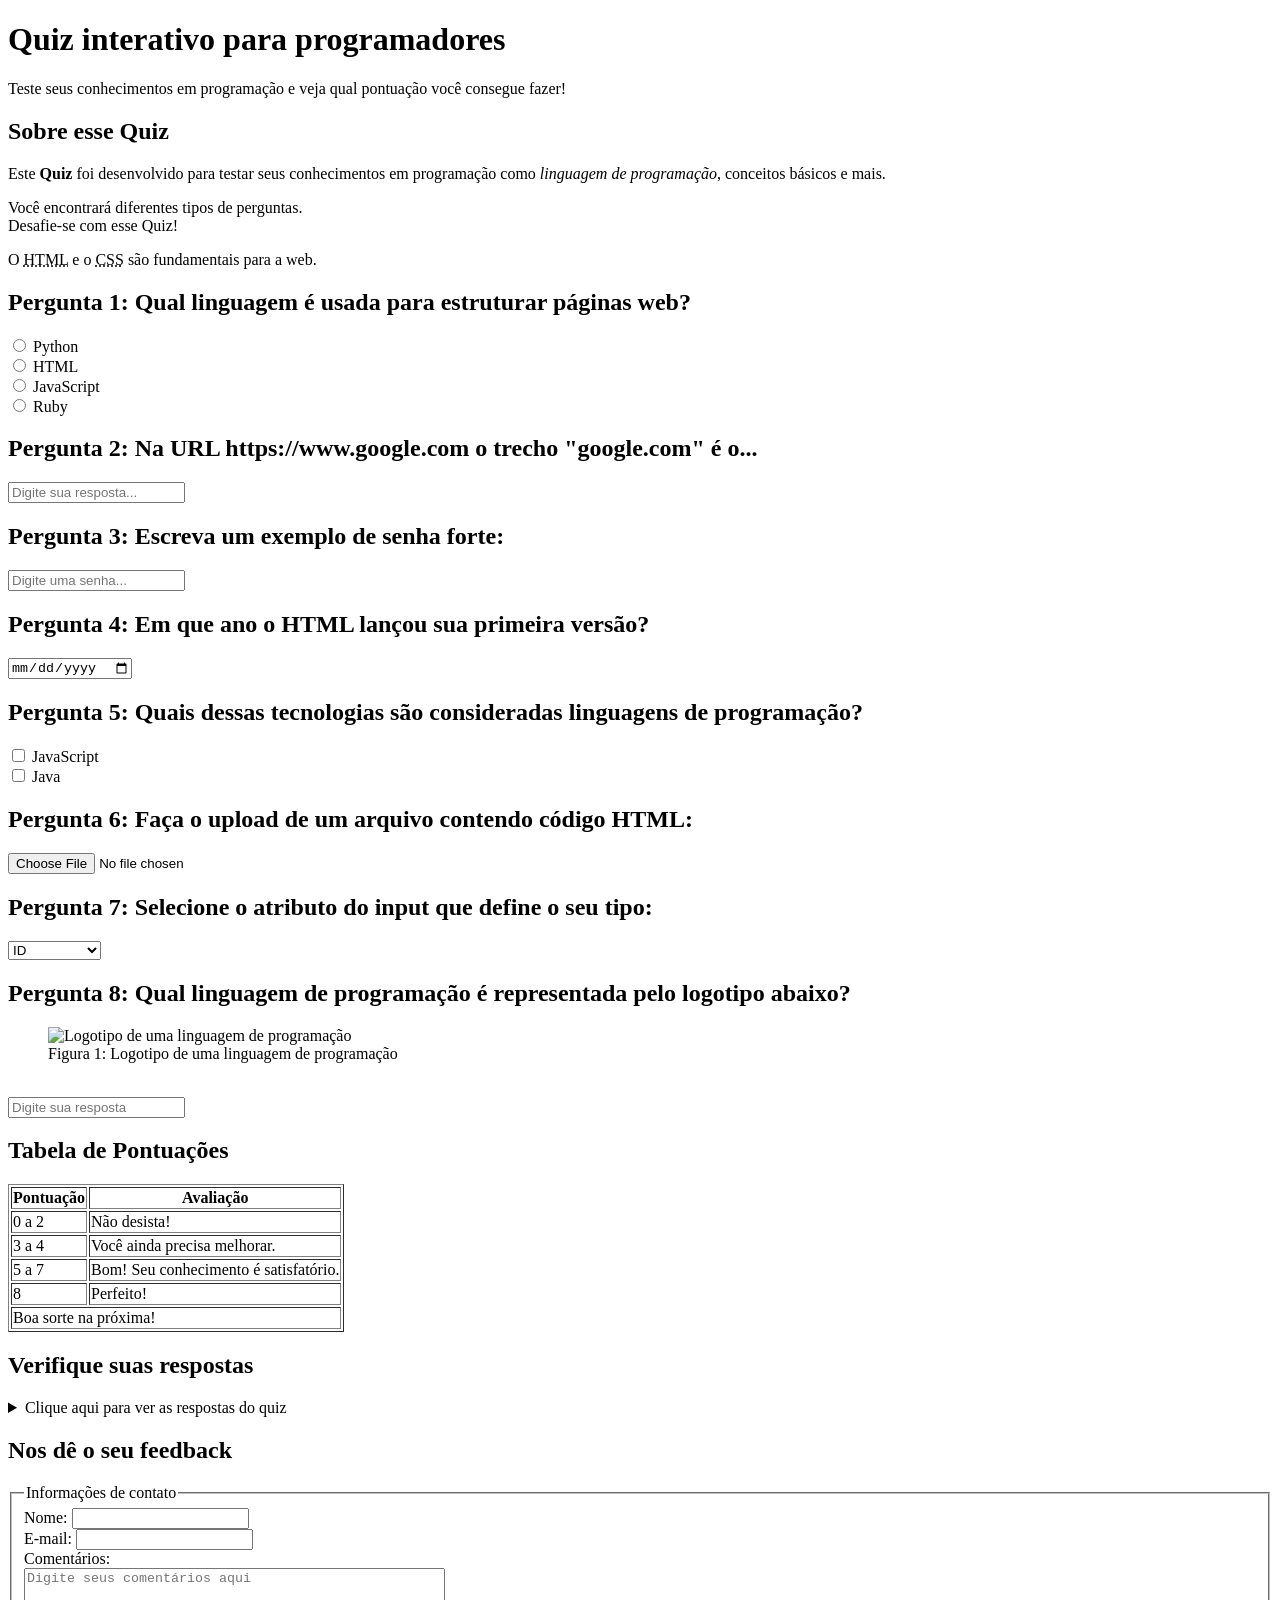
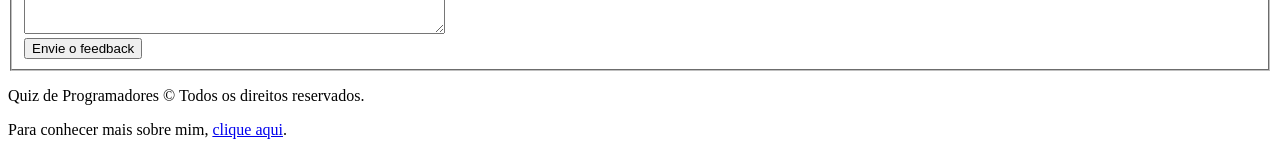
==== primeiro_site/index.html @ 32623709 "first commit" ====
<!DOCTYPE html>
<html lang="pt-br">
<head>
    <meta charset="UTF-8">
    <meta name="viewport" content="width=device-width, initial-scale=1.0">
    <title>Quiz para programadores</title>
    <meta name="description" content="Um quiz interativo para testar seus conhecimentos em programação">
</head>
<body>
    <header>
        <h1>Quiz interativo para programadores</h1>
        <p>Teste seus conhecimentos em programação e veja qual pontuação você consegue fazer!</p>
    </header>

    <main>
        <!-- Introdução -->
        <section>
            <h2>Sobre esse Quiz</h2>
            <p>Este <strong>Quiz</strong> foi desenvolvido para testar seus conhecimentos em programação como <em>linguagem de programação</em>, conceitos básicos e mais.</p>
            <p>Você encontrará diferentes tipos de perguntas. <br> Desafie-se com esse Quiz!</p>
            <p>O <abbr title="Hypertext Markup Language">HTML</abbr> e o <abbr title="Cascading Style Sheets">CSS</abbr> são fundamentais para a web.</p>
        </section>

        <!-- Pergunta 1 - Múltipla Escolha -->
        <section>
            <h2>Pergunta 1: Qual linguagem é usada para estruturar páginas web?</h2>
            <form>
                <input type="radio" name="pergunta1" id="p1a" value="Python">
                <label for="p1a">Python</label><br>
                <input type="radio" name="pergunta1" id="p1b" value="HTML">
                <label for="p1b">HTML</label><br>
                <input type="radio" name="pergunta1" id="p1c" value="JavaScript">
                <label for="p1c">JavaScript</label><br>
                <input type="radio" name="pergunta1" id="p1d" value="Ruby">
                <label for="p1d">Ruby</label>
            </form>
        </section>

        <!-- Pergunta 2 - Texto -->
        <section>
            <h2>Pergunta 2: Na URL https://www.google.com o trecho "google.com" é o...</h2>
            <form>
                <input type="text" name="pergunta2" id="p2" placeholder="Digite sua resposta...">
            </form>
        </section>

        <!-- Pergunta 3 - Senha -->
        <section>
            <h2>Pergunta 3: Escreva um exemplo de senha forte:</h2>
            <form>
                <input type="password" name="pergunta3" id="p3" placeholder="Digite uma senha...">
            </form>
        </section>

        <!-- Pergunta 4 - Data -->
        <section>
            <h2>Pergunta 4: Em que ano o HTML lançou sua primeira versão?</h2>
            <form>
                <input type="date" name="pergunta4" id="p4">
            </form>
        </section>

        <!-- Pergunta 5 - Checkbox -->
        <section>
            <h2>Pergunta 5: Quais dessas tecnologias são consideradas linguagens de programação?</h2>
            <form>
                <input type="checkbox" name="pergunta5" id="p5a" value="JavaScript">
                <label for="p5a">JavaScript</label><br>
                <input type="checkbox" name="pergunta5" id="p5b" value="Java">
                <label for="p5b">Java</label>
            </form>
        </section>

        <!-- Pergunta 6 - Upload de Arquivo -->
        <section>
            <h2>Pergunta 6: Faça o upload de um arquivo contendo código HTML:</h2>
            <form>
                <input type="file" name="pergunta6" id="p6">
            </form>
        </section>

        <!-- Pergunta 7 - Menu Suspenso -->
        <section>
            <h2>Pergunta 7: Selecione o atributo do input que define o seu tipo:</h2>
            <form>
                <select name="pergunta7" id="p7">
                    <option value="id">ID</option>
                    <option value="type">Type</option>
                    <option value="placeholder">Placeholder</option>
                </select>
            </form>
        </section>

        <!-- Pergunta 8 - Imagem -->
        <section>
            <h2>Pergunta 8: Qual linguagem de programação é representada pelo logotipo abaixo?</h2>
            <figure>
                <img src="assets/perg8.jpg" alt="Logotipo de uma linguagem de programação">
                <figcaption>Figura 1: Logotipo de uma linguagem de programação</figcaption>
            </figure>
            <form>
                <br><input type="text" name="pergunta8" id="p8" placeholder="Digite sua resposta">
            </form>
        </section>

        <!-- Tabela de Pontuação -->
        <section>
            <h2>Tabela de Pontuações</h2>
            <table border="1">
                <thead>
                    <tr>
                        <th>Pontuação</th>
                        <th>Avaliação</th>
                    </tr>
                </thead>
                <tbody>
                    <tr><td>0 a 2</td><td>Não desista!</td></tr>
                    <tr><td>3 a 4</td><td>Você ainda precisa melhorar.</td></tr>
                    <tr><td>5 a 7</td><td>Bom! Seu conhecimento é satisfatório.</td></tr>
                    <tr><td>8</td><td>Perfeito!</td></tr>
                </tbody>
                <tfoot>
                    <tr>
                        <td colspan="2">Boa sorte na próxima!</td>
                    </tr>
                </tfoot>
            </table>
        </section>

        <!-- Verificação de Respostas -->
        <section>
            <h2>Verifique suas respostas</h2>
            <details>
                <summary>Clique aqui para ver as respostas do quiz</summary>
                <ol>
                    <li>HTML</li>
                    <li>Domínio</li>
                    <li>(ABc@1234)</li>
                    <li>1991</li>
                    <li>JavaScript e Java</li>
                    <li>Arquivo .html</li>
                    <li>Atributo Type</li>
                    <li>Java</li>
                </ol>
            </details>
        </section>

        <!-- Formulário de Feedback -->
        <section>
            <h2>Nos dê o seu feedback</h2>
            <form>
                <fieldset>
                    <legend>Informações de contato</legend>
                    <label for="nome">Nome:</label>
                    <input type="text" name="nome" id="nome"><br>
                    <label for="email">E-mail:</label>
                    <input type="email" name="email" id="email"><br>
                    <label for="comentarios">Comentários:</label><br>
                    <textarea name="comentarios" id="comentarios" rows="4" cols="50" placeholder="Digite seus comentários aqui"></textarea><br>
                    <button type="button" onclick="alert('Feedback enviado')">Envie o feedback</button>
                </fieldset>
            </form>
        </section>
    </main>

    <footer>
        <p>Quiz de Programadores &copy; Todos os direitos reservados.</p>
        <p>Para conhecer mais sobre mim, <a href="sobremim.html" target="_blank">clique aqui</a>.</p>
    </footer>
</body>
</html>
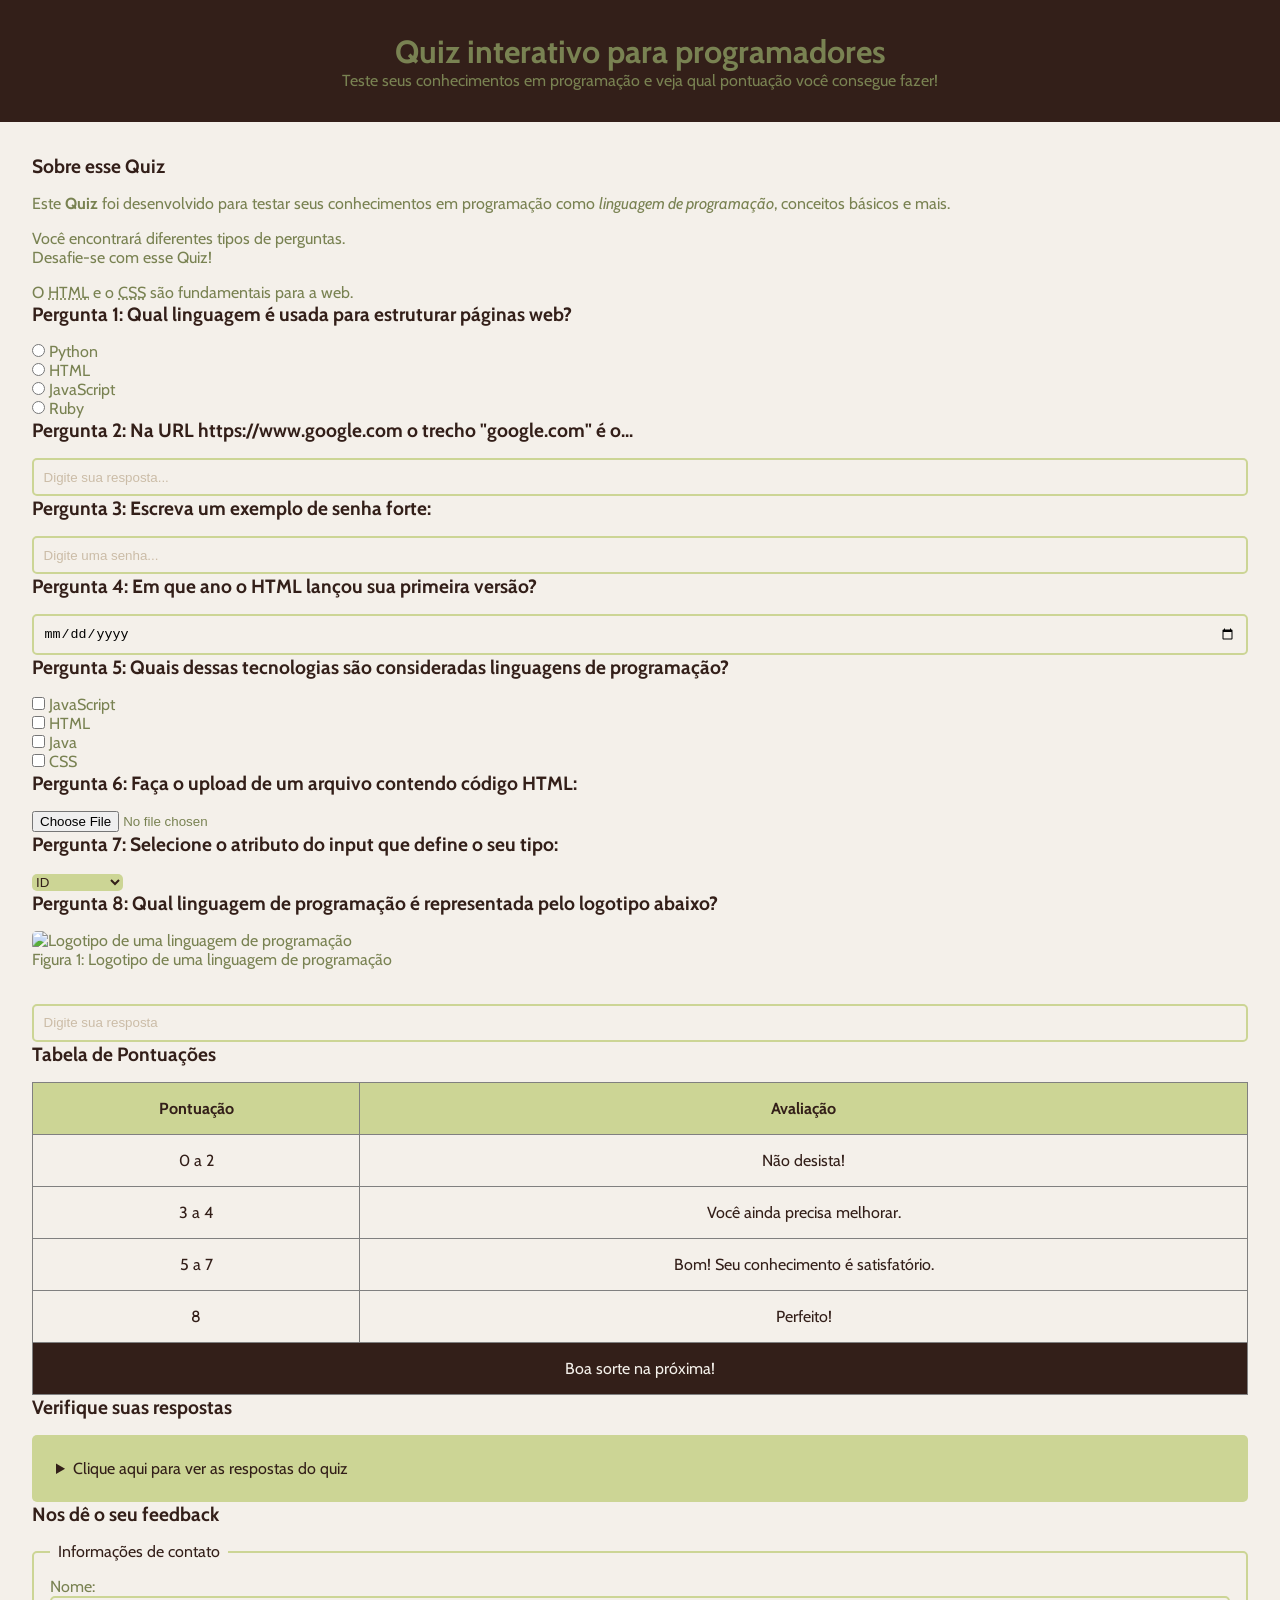
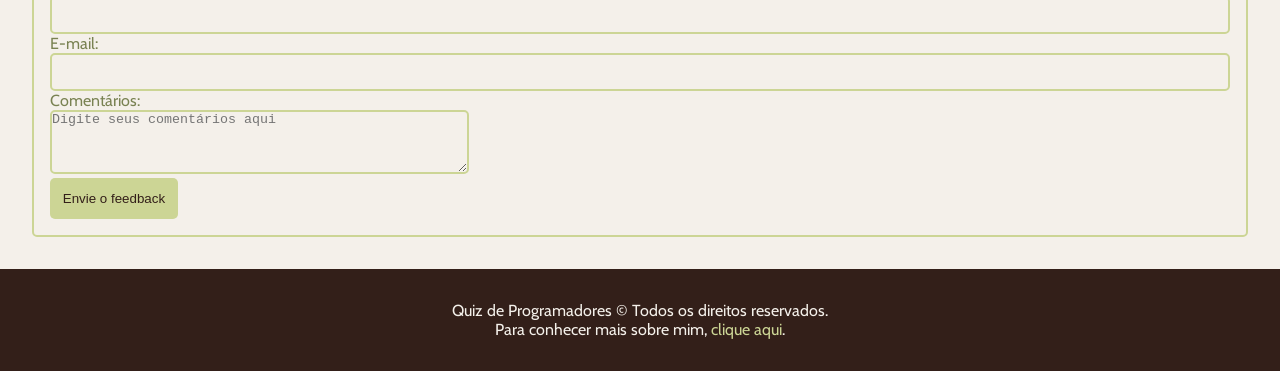
==== commit f6d2103b: "style: cria arquivo CSS do site" ====
--- a/primeiro_site/index.html
+++ b/primeiro_site/index.html
@@ -1,11 +1,14 @@
 <!DOCTYPE html>
 <html lang="pt-br">
+
 <head>
     <meta charset="UTF-8">
     <meta name="viewport" content="width=device-width, initial-scale=1.0">
     <title>Quiz para programadores</title>
     <meta name="description" content="Um quiz interativo para testar seus conhecimentos em programação">
+    <link rel="stylesheet" href="style.css">
 </head>
+
 <body>
     <header>
         <h1>Quiz interativo para programadores</h1>
@@ -16,9 +19,11 @@
         <!-- Introdução -->
         <section>
             <h2>Sobre esse Quiz</h2>
-            <p>Este <strong>Quiz</strong> foi desenvolvido para testar seus conhecimentos em programação como <em>linguagem de programação</em>, conceitos básicos e mais.</p>
+            <p>Este <strong>Quiz</strong> foi desenvolvido para testar seus conhecimentos em programação como
+                <em>linguagem de programação</em>, conceitos básicos e mais.</p>
             <p>Você encontrará diferentes tipos de perguntas. <br> Desafie-se com esse Quiz!</p>
-            <p>O <abbr title="Hypertext Markup Language">HTML</abbr> e o <abbr title="Cascading Style Sheets">CSS</abbr> são fundamentais para a web.</p>
+            <p>O <abbr title="Hypertext Markup Language">HTML</abbr> e o <abbr title="Cascading Style Sheets">CSS</abbr>
+                são fundamentais para a web.</p>
         </section>
 
         <!-- Pergunta 1 - Múltipla Escolha -->
@@ -63,11 +68,19 @@
         <!-- Pergunta 5 - Checkbox -->
         <section>
             <h2>Pergunta 5: Quais dessas tecnologias são consideradas linguagens de programação?</h2>
+
             <form>
                 <input type="checkbox" name="pergunta5" id="p5a" value="JavaScript">
                 <label for="p5a">JavaScript</label><br>
-                <input type="checkbox" name="pergunta5" id="p5b" value="Java">
-                <label for="p5b">Java</label>
+
+                <input type="checkbox" name="pergunta5" id="p5b" value="HTML">
+                <label for="p5b">HTML</label><br>
+
+                <input type="checkbox" name="pergunta5" id="p5c" value="Java">
+                <label for="p5c">Java</label><br>
+
+                <input type="checkbox" name="pergunta5" id="p5d" value="CSS">
+                <label for="p5d">CSS</label>
             </form>
         </section>
 
@@ -114,10 +127,22 @@
                     </tr>
                 </thead>
                 <tbody>
-                    <tr><td>0 a 2</td><td>Não desista!</td></tr>
-                    <tr><td>3 a 4</td><td>Você ainda precisa melhorar.</td></tr>
-                    <tr><td>5 a 7</td><td>Bom! Seu conhecimento é satisfatório.</td></tr>
-                    <tr><td>8</td><td>Perfeito!</td></tr>
+                    <tr>
+                        <td>0 a 2</td>
+                        <td>Não desista!</td>
+                    </tr>
+                    <tr>
+                        <td>3 a 4</td>
+                        <td>Você ainda precisa melhorar.</td>
+                    </tr>
+                    <tr>
+                        <td>5 a 7</td>
+                        <td>Bom! Seu conhecimento é satisfatório.</td>
+                    </tr>
+                    <tr>
+                        <td>8</td>
+                        <td>Perfeito!</td>
+                    </tr>
                 </tbody>
                 <tfoot>
                     <tr>
@@ -156,7 +181,8 @@
                     <label for="email">E-mail:</label>
                     <input type="email" name="email" id="email"><br>
                     <label for="comentarios">Comentários:</label><br>
-                    <textarea name="comentarios" id="comentarios" rows="4" cols="50" placeholder="Digite seus comentários aqui"></textarea><br>
+                    <textarea name="comentarios" id="comentarios" rows="4" cols="50"
+                        placeholder="Digite seus comentários aqui"></textarea><br>
                     <button type="button" onclick="alert('Feedback enviado')">Envie o feedback</button>
                 </fieldset>
             </form>
@@ -164,8 +190,8 @@
     </main>
 
     <footer>
-        <p>Quiz de Programadores &copy; Todos os direitos reservados.</p>
-        <p>Para conhecer mais sobre mim, <a href="sobremim.html" target="_blank">clique aqui</a>.</p>
+        <p class="paragrafo-footer">Quiz de Programadores &copy; Todos os direitos reservados.</p>
+        <p class="paragrafo-footer">Para conhecer mais sobre mim, <a href="sobremim.html" target="_blank">clique aqui</a>.</p>
     </footer>
 </body>
 </html>
--- a/primeiro_site/style.css
+++ b/primeiro_site/style.css
@@ -0,0 +1,155 @@
+@import url('https://fonts.googleapis.com/css2?family=Cabin:ital,wght@0,400..700;1,400..700&display=swap');
+
+*{
+    margin: 0;
+    padding: 0;
+    box-sizing: border-box;
+    
+}
+
+body {
+    background-color: #F4F0EA;
+    color: #798252;
+    font-family: "Cabin", sans-serif;
+    font-weight: 400;
+}
+
+header {
+    padding: 2rem;
+    background-color: #331F19 ;
+    text-align: center;
+}
+
+main{
+    padding: 2rem;
+    display: flex;
+    flex-direction: column;
+}
+
+section {
+    display: flex;
+    flex-direction: column;
+    gap: 1rem;
+}
+
+h2 {
+    color: #331F19;
+    font-size: 1.2rem;
+}
+
+input[type="radio"], input[type="checkbox"] {
+    accent-color: #ccd595;
+}
+
+input[type="text"], input[type="password"], input[type="date"], input[type="email"] {
+    width: 100%;
+    padding: 0.6rem;
+    border: 2px solid #ccd595;
+    outline: none;
+    border-radius: 5px;
+    background-color: transparent;
+}
+
+input::placeholder {
+    color: #cbbca7;
+}
+
+select {
+    cursor: pointer;
+    background-color: #ccd595;
+    color: #331F19;
+    border-radius: 5px;
+    border: none;
+    outline: none;
+}
+
+img {
+    width: 5rem;
+    border-radius: 5px;
+}
+
+table {
+    width: 100%;
+    border-collapse: collapse;     
+}
+
+th {
+    background-color: #ccd595;
+    color: #331F19;
+    padding: 1rem ;
+}
+
+td {
+    color: #331F19;            
+    padding: 1rem;
+     text-align: center;
+}
+
+tfoot td  {
+    background-color: #331F19;
+    color: #F4F0EA; 
+}
+
+details {
+    background-color: #ccd595;
+    border-radius: 5px;
+    padding: 1rem ;
+}
+
+summary {
+    color: #331F19;
+    margin: 0.5rem;
+    cursor: pointer;
+}
+
+ol {
+    margin-left: 1.5rem;
+}
+
+ol li {
+    padding: 0.2rem;
+}
+
+fieldset{
+    border: 2px solid #ccd595;
+    border-radius: 5px;
+    padding: 1rem;
+}
+
+legend {
+    color: #331F19;
+    padding: 0 0.5rem ;
+}
+
+textarea {
+    background-color: transparent ;
+    outline: none;
+    border-radius: 5px;
+    border: 2px solid #ccd595;
+}
+
+button {
+    background-color: #ccd595;
+    border: none;
+    padding: 0.8rem;
+    color: #331F19;
+    border-radius: 5px;
+    cursor: pointer;
+}
+
+footer {
+    background-color: #331F19;
+    padding: 2rem;
+    text-align: center;
+}
+
+
+.paragrafo-footer {
+    color: #F4F0EA;
+
+}
+
+footer a {
+    text-decoration: none;
+    color: #ccd595;
+}
